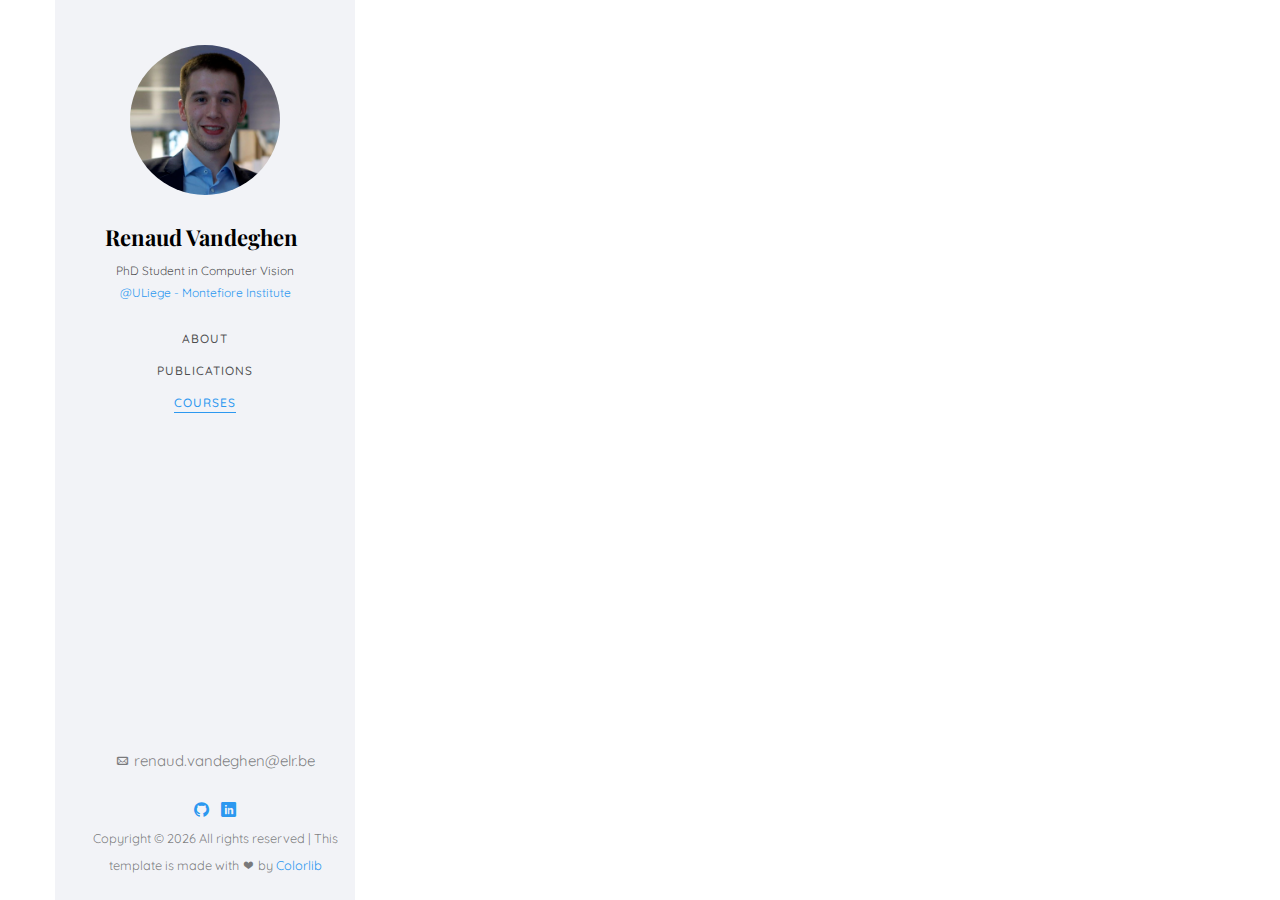
==== courses.html @ 367a5b58 "add courses" ====
<!DOCTYPE HTML>
<html>

<head>
	<meta charset="utf-8">
	<meta http-equiv="X-UA-Compatible" content="IE=edge">
	<title>Renaud Vandeghen</title>
	<meta name="viewport" content="width=device-width, initial-scale=1">
	<meta name="description" content="" />
	<meta name="keywords" content="" />
	<meta name="author" content="" />

	<!-- Facebook and Twitter integration -->
	<meta property="og:title" content="" />
	<meta property="og:image" content="" />
	<meta property="og:url" content="" />
	<meta property="og:site_name" content="" />
	<meta property="og:description" content="" />
	<meta name="twitter:title" content="" />
	<meta name="twitter:image" content="" />
	<meta name="twitter:url" content="" />
	<meta name="twitter:card" content="" />

	<!-- Place favicon.ico and apple-touch-icon.png in the root directory -->
	<link rel="shortcut icon" href="favicon.ico">

	<link href="https://fonts.googleapis.com/css?family=Quicksand:300,400,500,700" rel="stylesheet">
	<link href="https://fonts.googleapis.com/css?family=Playfair+Display:400,400i,700" rel="stylesheet">

	<!-- Animate.css -->
	<link rel="stylesheet" href="css/animate.css">
	<!-- Icomoon Icon Fonts-->
	<link rel="stylesheet" href="css/icomoon.css">
	<!-- Bootstrap  -->
	<link rel="stylesheet" href="css/bootstrap.css">
	<!-- Flexslider  -->
	<link rel="stylesheet" href="css/flexslider.css">
	<!-- Flaticons  -->
	<link rel="stylesheet" href="fonts/flaticon/font/flaticon.css">
	<!-- Owl Carousel -->
	<link rel="stylesheet" href="css/owl.carousel.min.css">
	<link rel="stylesheet" href="css/owl.theme.default.min.css">
	<!-- Theme style  -->
	<link rel="stylesheet" href="css/style.css">

	<!-- Modernizr JS -->
	<script src="js/modernizr-2.6.2.min.js"></script>
	<!-- FOR IE9 below -->
	<!--[if lt IE 9]>
	<script src="js/respond.min.js"></script>
	<![endif]-->

</head>

<body>
	<div id="colorlib-page">
		<div class="container-wrap">
			<a href="#" class="js-colorlib-nav-toggle colorlib-nav-toggle" data-toggle="collapse" data-target="#navbar"
				aria-expanded="false" aria-controls="navbar"><i></i></a>
			<aside id="colorlib-aside" role="complementary" class="border js-fullheight">
				<div class="text-center">
					<div class="author-img" style="background-image: url(images/cv.png);"></div>
					<h1 id="colorlib-logo"><a href="courses.html">Renaud Vandeghen</a></h1>
					<span class="position">PhD Student in Computer Vision
						</br><a href="https://www.montefiore.uliege.be/cms/c_3482888/en/montefiore-institute.be"
							target="_blank" rel="noopener"> @ULiege - Montefiore Institute</a>
					</span>
				</div>
				<nav id="colorlib-main-menu" role="navigation" class="navbar">
					<div class="collapse">
						<ul>
							<li><a href="index.html" data-nav-section="about">About</a></li>
							<li><a href="publications.html" data-nav-section="publications">Publications</a></li>
							<li class="active"><a href="courses.html" data-nav-section="courses">Courses</a></li>
						</ul>
					</div>
				</nav>
				<div class="colorlib-footer">
					<span>
						<div>
							<p><i class="icon-mail"></i> renaud.vandeghen@elr.be</p>
							<!-- <p>Renaud Vandeghen <i class="icon-home"></i></p> -->
						</div>
						<ul>
							<li><a href="https://github.com/rvandeghen" target="_blank" rel="noopener"><i class="icon-github"></i></a>
							</li>
							<li><a href="https://www.linkedin.com/in/renaud-vandeghen/" target="_blank" rel="noopener"><i
										class="icon-linkedin2"></i></a></li>
						</ul>
						<p><small>
								<!-- Link back to Colorlib can't be removed. Template is licensed under CC BY 3.0. -->
								Copyright &copy;
								<script>document.write(new Date().getFullYear());</script> All rights reserved | This
								template is made with <i class="icon-heart" aria-hidden="true"></i> by <a
									href="https://colorlib.com" target="_blank" rel="noopener">Colorlib</a>
								<!-- Link back to Colorlib can't be removed. Template is licensed under CC BY 3.0. -->
							</small></p>
					</span>

				</div>
			</aside>
			<div id="colorlib-main">
				<section class="colorlib-about" data-section="courses">
					<div class="colorlib-narrow-content">
						<div class="row">
							<div class="col-md-12">
								<div class="row row-bottom-padded-sm animate-box" data-animate-effect="fadeInLeft">
									<div class="col-md-12">
										<div class="about-desc">
											<span class="heading-meta">Courses</span>
											<p> Put courses here </p>
										</div>
									</div>
								</div>
							</div>
						</div>
					</div>
				</section>
			</div><!-- end:colorlib-main -->
		</div><!-- end:container-wrap -->
	</div><!-- end:colorlib-page -->

	<!-- jQuery -->
	<script src="js/jquery.min.js"></script>
	<!-- jQuery Easing -->
	<script src="js/jquery.easing.1.3.js"></script>
	<!-- Bootstrap -->
	<script src="js/bootstrap.min.js"></script>
	<!-- Waypoints -->
	<script src="js/jquery.waypoints.min.js"></script>
	<!-- Flexslider -->
	<script src="js/jquery.flexslider-min.js"></script>
	<!-- Owl carousel -->
	<script src="js/owl.carousel.min.js"></script>
	<!-- Counters -->
	<script src="js/jquery.countTo.js"></script>


	<!-- MAIN JS -->
	<script src="js/main.js"></script>

</body>

</html>
---- css/icomoon.css ----
@font-face {
  font-family: 'icomoon';
  src:  url('fonts/icomoon.eot?6py85u');
  src:  url('fonts/icomoon.eot?6py85u#iefix') format('embedded-opentype'),
    url('fonts/icomoon.ttf?6py85u') format('truetype'),
    url('fonts/icomoon.woff?6py85u') format('woff'),
    url('fonts/icomoon.svg?6py85u#icomoon') format('svg');
  font-weight: normal;
  font-style: normal;
}

[class^="icon-"], [class*=" icon-"] {
  /* use !important to prevent issues with browser extensions that change fonts */
  font-family: 'icomoon' !important;
  speak: none;
  font-style: normal;
  font-weight: normal;
  font-variant: normal;
  text-transform: none;
  line-height: 1;

  /* Better Font Rendering =========== */
  -webkit-font-smoothing: antialiased;
  -moz-osx-font-smoothing: grayscale;
}

.icon-times:before {
  content: "\e930";
}
.icon-tick:before {
  content: "\e931";
}
.icon-plus:before {
  content: "\e932";
}
.icon-minus:before {
  content: "\e933";
}
.icon-equals:before {
  content: "\e934";
}
.icon-divide:before {
  content: "\e935";
}
.icon-chevron-right:before {
  content: "\e936";
}
.icon-chevron-left:before {
  content: "\e937";
}
.icon-arrow-right-thick:before {
  content: "\e938";
}
.icon-arrow-left-thick:before {
  content: "\e939";
}
.icon-th-small:before {
  content: "\e93a";
}
.icon-th-menu:before {
  content: "\e93b";
}
.icon-th-list:before {
  content: "\e93c";
}
.icon-th-large:before {
  content: "\e93d";
}
.icon-home:before {
  content: "\e93e";
}
.icon-arrow-forward:before {
  content: "\e93f";
}
.icon-arrow-back:before {
  content: "\e940";
}
.icon-rss:before {
  content: "\e941";
}
.icon-location:before {
  content: "\e942";
}
.icon-link:before {
  content: "\e943";
}
.icon-image:before {
  content: "\e944";
}
.icon-arrow-up-thick:before {
  content: "\e945";
}
.icon-arrow-down-thick:before {
  content: "\e946";
}
.icon-starburst:before {
  content: "\e947";
}
.icon-starburst-outline:before {
  content: "\e948";
}
.icon-star3:before {
  content: "\e949";
}
.icon-flow-children:before {
  content: "\e94a";
}
.icon-export:before {
  content: "\e94b";
}
.icon-delete2:before {
  content: "\e94c";
}
.icon-delete-outline:before {
  content: "\e94d";
}
.icon-cloud-storage:before {
  content: "\e94e";
}
.icon-wi-fi:before {
  content: "\e94f";
}
.icon-heart:before {
  content: "\e950";
}
.icon-flash:before {
  content: "\e951";
}
.icon-cancel:before {
  content: "\e952";
}
.icon-backspace:before {
  content: "\e953";
}
.icon-attachment:before {
  content: "\e954";
}
.icon-arrow-move:before {
  content: "\e955";
}
.icon-warning:before {
  content: "\e956";
}
.icon-user:before {
  content: "\e957";
}
.icon-radar:before {
  content: "\e958";
}
.icon-lock-open:before {
  content: "\e959";
}
.icon-lock-closed:before {
  content: "\e95a";
}
.icon-location-arrow:before {
  content: "\e95b";
}
.icon-info:before {
  content: "\e95c";
}
.icon-user-delete:before {
  content: "\e95d";
}
.icon-user-add:before {
  content: "\e95e";
}
.icon-media-pause:before {
  content: "\e95f";
}
.icon-group:before {
  content: "\e960";
}
.icon-chart-pie:before {
  content: "\e961";
}
.icon-chart-line:before {
  content: "\e962";
}
.icon-chart-bar:before {
  content: "\e963";
}
.icon-chart-area:before {
  content: "\e964";
}
.icon-video:before {
  content: "\e965";
}
.icon-point-of-interest:before {
  content: "\e966";
}
.icon-infinity:before {
  content: "\e967";
}
.icon-globe:before {
  content: "\e968";
}
.icon-eye:before {
  content: "\e969";
}
.icon-cog:before {
  content: "\e96a";
}
.icon-camera:before {
  content: "\e96b";
}
.icon-upload:before {
  content: "\e96c";
}
.icon-scissors:before {
  content: "\e96d";
}
.icon-refresh:before {
  content: "\e96e";
}
.icon-pin:before {
  content: "\e96f";
}
.icon-key:before {
  content: "\e970";
}
.icon-info-large:before {
  content: "\e971";
}
.icon-eject:before {
  content: "\e972";
}
.icon-download:before {
  content: "\e973";
}
.icon-zoom:before {
  content: "\e974";
}
.icon-zoom-out:before {
  content: "\e975";
}
.icon-zoom-in:before {
  content: "\e976";
}
.icon-sort-numerically:before {
  content: "\e977";
}
.icon-sort-alphabetically:before {
  content: "\e978";
}
.icon-input-checked:before {
  content: "\e979";
}
.icon-calender:before {
  content: "\e97a";
}
.icon-world2:before {
  content: "\e97b";
}
.icon-notes:before {
  content: "\e97c";
}
.icon-code:before {
  content: "\e97d";
}
.icon-arrow-sync:before {
  content: "\e97e";
}
.icon-arrow-shuffle:before {
  content: "\e97f";
}
.icon-arrow-repeat:before {
  content: "\e980";
}
.icon-arrow-minimise:before {
  content: "\e981";
}
.icon-arrow-maximise:before {
  content: "\e982";
}
.icon-arrow-loop:before {
  content: "\e983";
}
.icon-anchor:before {
  content: "\e984";
}
.icon-spanner:before {
  content: "\e985";
}
.icon-puzzle:before {
  content: "\e986";
}
.icon-power:before {
  content: "\e987";
}
.icon-plane:before {
  content: "\e988";
}
.icon-pi:before {
  content: "\e989";
}
.icon-phone:before {
  content: "\e98a";
}
.icon-microphone2:before {
  content: "\e98b";
}
.icon-media-rewind:before {
  content: "\e98c";
}
.icon-flag:before {
  content: "\e98d";
}
.icon-adjust-brightness:before {
  content: "\e98e";
}
.icon-waves:before {
  content: "\e98f";
}
.icon-social-twitter:before {
  content: "\e990";
}
.icon-social-facebook:before {
  content: "\e991";
}
.icon-social-dribbble:before {
  content: "\e992";
}
.icon-media-stop:before {
  content: "\e993";
}
.icon-media-record:before {
  content: "\e994";
}
.icon-media-play:before {
  content: "\e995";
}
.icon-media-fast-forward:before {
  content: "\e996";
}
.icon-media-eject:before {
  content: "\e997";
}
.icon-social-vimeo:before {
  content: "\e998";
}
.icon-social-tumbler:before {
  content: "\e999";
}
.icon-social-skype:before {
  content: "\e99a";
}
.icon-social-pinterest:before {
  content: "\e99b";
}
.icon-social-linkedin:before {
  content: "\e99c";
}
.icon-social-last-fm:before {
  content: "\e99d";
}
.icon-social-github:before {
  content: "\e99e";
}
.icon-social-flickr:before {
  content: "\e99f";
}
.icon-at:before {
  content: "\e9a0";
}
.icon-times-outline:before {
  content: "\e9a1";
}
.icon-plus-outline:before {
  content: "\e9a2";
}
.icon-minus-outline:before {
  content: "\e9a3";
}
.icon-tick-outline:before {
  content: "\e9a4";
}
.icon-th-large-outline:before {
  content: "\e9a5";
}
.icon-equals-outline:before {
  content: "\e9a6";
}
.icon-divide-outline:before {
  content: "\e9a7";
}
.icon-chevron-right-outline:before {
  content: "\e9a8";
}
.icon-chevron-left-outline:before {
  content: "\e9a9";
}
.icon-arrow-right-outline:before {
  content: "\e9aa";
}
.icon-arrow-left-outline:before {
  content: "\e9ab";
}
.icon-th-small-outline:before {
  content: "\e9ac";
}
.icon-th-menu-outline:before {
  content: "\e9ad";
}
.icon-th-list-outline:before {
  content: "\e9ae";
}
.icon-news2:before {
  content: "\e9b1";
}
.icon-home-outline:before {
  content: "\e9b2";
}
.icon-arrow-up-outline:before {
  content: "\e9b3";
}
.icon-arrow-forward-outline:before {
  content: "\e9b4";
}
.icon-arrow-down-outline:before {
  content: "\e9b5";
}
.icon-arrow-back-outline:before {
  content: "\e9b6";
}
.icon-trash3:before {
  content: "\e9b7";
}
.icon-rss-outline:before {
  content: "\e9b8";
}
.icon-message:before {
  content: "\e9b9";
}
.icon-location-outline:before {
  content: "\e9ba";
}
.icon-link-outline:before {
  content: "\e9bb";
}
.icon-image-outline:before {
  content: "\e9bc";
}
.icon-export-outline:before {
  content: "\e9bd";
}
.icon-cross:before {
  content: "\e9be";
}
.icon-wi-fi-outline:before {
  content: "\e9bf";
}
.icon-star-outline:before {
  content: "\e9c0";
}
.icon-media-pause-outline:before {
  content: "\e9c1";
}
.icon-mail:before {
  content: "\e9c2";
}
.icon-heart-outline:before {
  content: "\e9c3";
}
.icon-flash-outline:before {
  content: "\e9c4";
}
.icon-cancel-outline:before {
  content: "\e9c5";
}
.icon-beaker:before {
  content: "\e9c6";
}
.icon-arrow-move-outline:before {
  content: "\e9c7";
}
.icon-watch2:before {
  content: "\e9c8";
}
.icon-warning-outline:before {
  content: "\e9c9";
}
.icon-time:before {
  content: "\e9ca";
}
.icon-radar-outline:before {
  content: "\e9cb";
}
.icon-lock-open-outline:before {
  content: "\e9cc";
}
.icon-location-arrow-outline:before {
  content: "\e9cd";
}
.icon-info-outline:before {
  content: "\e9ce";
}
.icon-backspace-outline:before {
  content: "\e9cf";
}
.icon-attachment-outline:before {
  content: "\e9d0";
}
.icon-user-outline:before {
  content: "\e9d1";
}
.icon-user-delete-outline:before {
  content: "\e9d2";
}
.icon-user-add-outline:before {
  content: "\e9d3";
}
.icon-lock-closed-outline:before {
  content: "\e9d4";
}
.icon-group-outline:before {
  content: "\e9d5";
}
.icon-chart-pie-outline:before {
  content: "\e9d6";
}
.icon-chart-line-outline:before {
  content: "\e9d7";
}
.icon-chart-bar-outline:before {
  content: "\e9d8";
}
.icon-chart-area-outline:before {
  content: "\e9d9";
}
.icon-video-outline:before {
  content: "\e9da";
}
.icon-point-of-interest-outline:before {
  content: "\e9db";
}
.icon-map:before {
  content: "\e9dc";
}
.icon-key-outline:before {
  content: "\e9dd";
}
.icon-infinity-outline:before {
  content: "\e9de";
}
.icon-globe-outline:before {
  content: "\e9df";
}
.icon-eye-outline:before {
  content: "\e9e0";
}
.icon-cog-outline:before {
  content: "\e9e1";
}
.icon-camera-outline:before {
  content: "\e9e2";
}
.icon-upload-outline:before {
  content: "\e9e3";
}
.icon-support:before {
  content: "\e9e4";
}
.icon-scissors-outline:before {
  content: "\e9e5";
}
.icon-refresh-outline:before {
  content: "\e9e6";
}
.icon-info-large-outline:before {
  content: "\e9e7";
}
.icon-eject-outline:before {
  content: "\e9e8";
}
.icon-download-outline:before {
  content: "\e9e9";
}
.icon-battery-mid:before {
  content: "\e9ea";
}
.icon-battery-low:before {
  content: "\e9eb";
}
.icon-battery-high:before {
  content: "\e9ec";
}
.icon-zoom-outline:before {
  content: "\e9ed";
}
.icon-zoom-out-outline:before {
  content: "\e9ee";
}
.icon-zoom-in-outline:before {
  content: "\e9ef";
}
.icon-tag3:before {
  content: "\e9f0";
}
.icon-tabs-outline:before {
  content: "\e9f1";
}
.icon-pin-outline:before {
  content: "\e9f2";
}
.icon-message-typing:before {
  content: "\e9f3";
}
.icon-directions:before {
  content: "\e9f4";
}
.icon-battery-full:before {
  content: "\e9f5";
}
.icon-battery-charge:before {
  content: "\e9f6";
}
.icon-pipette:before {
  content: "\e9f7";
}
.icon-pencil:before {
  content: "\e9f8";
}
.icon-folder:before {
  content: "\e9f9";
}
.icon-folder-delete:before {
  content: "\e9fa";
}
.icon-folder-add:before {
  content: "\e9fb";
}
.icon-edit:before {
  content: "\e9fc";
}
.icon-document:before {
  content: "\e9fd";
}
.icon-document-delete:before {
  content: "\e9fe";
}
.icon-document-add:before {
  content: "\e9ff";
}
.icon-brush:before {
  content: "\ea00";
}
.icon-thumbs-up:before {
  content: "\ea01";
}
.icon-thumbs-down:before {
  content: "\ea02";
}
.icon-pen:before {
  content: "\ea03";
}
.icon-sort-numerically-outline:before {
  content: "\ea04";
}
.icon-sort-alphabetically-outline:before {
  content: "\ea05";
}
.icon-social-last-fm-circular:before {
  content: "\ea06";
}
.icon-social-github-circular:before {
  content: "\ea07";
}
.icon-compass:before {
  content: "\ea08";
}
.icon-bookmark:before {
  content: "\ea09";
}
.icon-input-checked-outline:before {
  content: "\ea0a";
}
.icon-code-outline:before {
  content: "\ea0b";
}
.icon-calender-outline:before {
  content: "\ea0c";
}
.icon-business-card:before {
  content: "\ea0d";
}
.icon-arrow-up:before {
  content: "\ea0e";
}
.icon-arrow-sync-outline:before {
  content: "\ea0f";
}
.icon-arrow-right:before {
  content: "\ea10";
}
.icon-arrow-repeat-outline:before {
  content: "\ea11";
}
.icon-arrow-loop-outline:before {
  content: "\ea12";
}
.icon-arrow-left:before {
  content: "\ea13";
}
.icon-flow-switch:before {
  content: "\ea14";
}
.icon-flow-parallel:before {
  content: "\ea15";
}
.icon-flow-merge:before {
  content: "\ea16";
}
.icon-document-text:before {
  content: "\ea17";
}
.icon-clipboard:before {
  content: "\ea18";
}
.icon-calculator:before {
  content: "\ea19";
}
.icon-arrow-minimise-outline:before {
  content: "\ea1a";
}
.icon-arrow-maximise-outline:before {
  content: "\ea1b";
}
.icon-arrow-down:before {
  content: "\ea1c";
}
.icon-gift:before {
  content: "\ea1d";
}
.icon-film:before {
  content: "\ea1e";
}
.icon-database:before {
  content: "\ea1f";
}
.icon-bell:before {
  content: "\ea20";
}
.icon-anchor-outline:before {
  content: "\ea21";
}
.icon-adjust-contrast:before {
  content: "\ea22";
}
.icon-world-outline:before {
  content: "\ea23";
}
.icon-shopping-bag:before {
  content: "\ea24";
}
.icon-power-outline:before {
  content: "\ea25";
}
.icon-notes-outline:before {
  content: "\ea26";
}
.icon-device-tablet:before {
  content: "\ea27";
}
.icon-device-phone:before {
  content: "\ea28";
}
.icon-device-laptop:before {
  content: "\ea29";
}
.icon-device-desktop:before {
  content: "\ea2a";
}
.icon-briefcase:before {
  content: "\ea2b";
}
.icon-stopwatch:before {
  content: "\ea2c";
}
.icon-spanner-outline:before {
  content: "\ea2d";
}
.icon-puzzle-outline:before {
  content: "\ea2e";
}
.icon-printer:before {
  content: "\ea2f";
}
.icon-pi-outline:before {
  content: "\ea30";
}
.icon-lightbulb:before {
  content: "\ea31";
}
.icon-flag-outline:before {
  content: "\ea32";
}
.icon-contacts:before {
  content: "\ea33";
}
.icon-archive2:before {
  content: "\ea34";
}
.icon-weather-stormy:before {
  content: "\ea35";
}
.icon-weather-shower:before {
  content: "\ea36";
}
.icon-weather-partly-sunny:before {
  content: "\ea37";
}
.icon-weather-downpour:before {
  content: "\ea38";
}
.icon-weather-cloudy:before {
  content: "\ea39";
}
.icon-plane-outline:before {
  content: "\ea3a";
}
.icon-phone-outline:before {
  content: "\ea3b";
}
.icon-microphone-outline:before {
  content: "\ea3c";
}
.icon-weather-windy:before {
  content: "\ea3d";
}
.icon-weather-windy-cloudy:before {
  content: "\ea3e";
}
.icon-weather-sunny:before {
  content: "\ea3f";
}
.icon-weather-snow:before {
  content: "\ea40";
}
.icon-weather-night:before {
  content: "\ea41";
}
.icon-media-stop-outline:before {
  content: "\ea42";
}
.icon-media-rewind-outline:before {
  content: "\ea43";
}
.icon-media-record-outline:before {
  content: "\ea44";
}
.icon-media-play-outline:before {
  content: "\ea45";
}
.icon-media-fast-forward-outline:before {
  content: "\ea46";
}
.icon-media-eject-outline:before {
  content: "\ea47";
}
.icon-wine:before {
  content: "\ea48";
}
.icon-waves-outline:before {
  content: "\ea49";
}
.icon-ticket:before {
  content: "\ea4a";
}
.icon-tags:before {
  content: "\ea4b";
}
.icon-plug:before {
  content: "\ea4c";
}
.icon-headphones:before {
  content: "\ea4d";
}
.icon-credit-card:before {
  content: "\ea4e";
}
.icon-coffee:before {
  content: "\ea4f";
}
.icon-book:before {
  content: "\ea50";
}
.icon-beer:before {
  content: "\ea51";
}
.icon-volume2:before {
  content: "\ea52";
}
.icon-volume-up:before {
  content: "\ea53";
}
.icon-volume-mute:before {
  content: "\ea54";
}
.icon-volume-down:before {
  content: "\ea55";
}
.icon-social-vimeo-circular:before {
  content: "\ea56";
}
.icon-social-twitter-circular:before {
  content: "\ea57";
}
.icon-social-pinterest-circular:before {
  content: "\ea58";
}
.icon-social-linkedin-circular:before {
  content: "\ea59";
}
.icon-social-facebook-circular:before {
  content: "\ea5a";
}
.icon-social-dribbble-circular:before {
  content: "\ea5b";
}
.icon-tree:before {
  content: "\ea5c";
}
.icon-thermometer2:before {
  content: "\ea5d";
}
.icon-social-tumbler-circular:before {
  content: "\ea5e";
}
.icon-social-skype-outline:before {
  content: "\ea5f";
}
.icon-social-flickr-circular:before {
  content: "\ea60";
}
.icon-social-at-circular:before {
  content: "\ea61";
}
.icon-shopping-cart:before {
  content: "\ea62";
}
.icon-messages:before {
  content: "\ea63";
}
.icon-leaf:before {
  content: "\ea64";
}
.icon-feather:before {
  content: "\ea65";
}
.icon-eye2:before {
  content: "\e064";
}
.icon-paper-clip:before {
  content: "\e065";
}
.icon-mail5:before {
  content: "\e066";
}
.icon-toggle:before {
  content: "\e067";
}
.icon-layout:before {
  content: "\e068";
}
.icon-link2:before {
  content: "\e069";
}
.icon-bell2:before {
  content: "\e06a";
}
.icon-lock3:before {
  content: "\e06b";
}
.icon-unlock:before {
  content: "\e06c";
}
.icon-ribbon2:before {
  content: "\e06d";
}
.icon-image2:before {
  content: "\e06e";
}
.icon-signal:before {
  content: "\e06f";
}
.icon-target3:before {
  content: "\e070";
}
.icon-clipboard3:before {
  content: "\e071";
}
.icon-clock3:before {
  content: "\e072";
}
.icon-watch:before {
  content: "\e073";
}
.icon-air-play:before {
  content: "\e074";
}
.icon-camera3:before {
  content: "\e075";
}
.icon-video2:before {
  content: "\e076";
}
.icon-disc:before {
  content: "\e077";
}
.icon-printer3:before {
  content: "\e078";
}
.icon-monitor:before {
  content: "\e079";
}
.icon-server:before {
  content: "\e07a";
}
.icon-cog2:before {
  content: "\e07b";
}
.icon-heart3:before {
  content: "\e07c";
}
.icon-paragraph:before {
  content: "\e07d";
}
.icon-align-justify:before {
  content: "\e07e";
}
.icon-align-left:before {
  content: "\e07f";
}
.icon-align-center:before {
  content: "\e080";
}
.icon-align-right:before {
  content: "\e081";
}
.icon-book2:before {
  content: "\e082";
}
.icon-layers2:before {
  content: "\e083";
}
.icon-stack2:before {
  content: "\e084";
}
.icon-stack-2:before {
  content: "\e085";
}
.icon-paper:before {
  content: "\e086";
}
.icon-paper-stack:before {
  content: "\e087";
}
.icon-search3:before {
  content: "\e088";
}
.icon-zoom-in2:before {
  content: "\e089";
}
.icon-zoom-out2:before {
  content: "\e08a";
}
.icon-reply2:before {
  content: "\e08b";
}
.icon-circle-plus:before {
  content: "\e08c";
}
.icon-circle-minus:before {
  content: "\e08d";
}
.icon-circle-check:before {
  content: "\e08e";
}
.icon-circle-cross:before {
  content: "\e08f";
}
.icon-square-plus:before {
  content: "\e090";
}
.icon-square-minus:before {
  content: "\e091";
}
.icon-square-check:before {
  content: "\e092";
}
.icon-square-cross:before {
  content: "\e093";
}
.icon-microphone:before {
  content: "\e094";
}
.icon-record:before {
  content: "\e095";
}
.icon-skip-back:before {
  content: "\e096";
}
.icon-rewind:before {
  content: "\e097";
}
.icon-play4:before {
  content: "\e098";
}
.icon-pause3:before {
  content: "\e099";
}
.icon-stop3:before {
  content: "\e09a";
}
.icon-fast-forward:before {
  content: "\e09b";
}
.icon-skip-forward:before {
  content: "\e09c";
}
.icon-shuffle2:before {
  content: "\e09d";
}
.icon-repeat:before {
  content: "\e09e";
}
.icon-folder2:before {
  content: "\e09f";
}
.icon-umbrella:before {
  content: "\e0a0";
}
.icon-moon:before {
  content: "\e0a1";
}
.icon-thermometer:before {
  content: "\e0a2";
}
.icon-drop:before {
  content: "\e0a3";
}
.icon-sun2:before {
  content: "\e0a4";
}
.icon-cloud3:before {
  content: "\e0a5";
}
.icon-cloud-upload2:before {
  content: "\e0a6";
}
.icon-cloud-download2:before {
  content: "\e0a7";
}
.icon-upload4:before {
  content: "\e0a8";
}
.icon-download4:before {
  content: "\e0a9";
}
.icon-location3:before {
  content: "\e0aa";
}
.icon-location-2:before {
  content: "\e0ab";
}
.icon-map3:before {
  content: "\e0ac";
}
.icon-battery:before {
  content: "\e0ad";
}
.icon-head:before {
  content: "\e0ae";
}
.icon-briefcase3:before {
  content: "\e0af";
}
.icon-speech-bubble:before {
  content: "\e0b0";
}
.icon-anchor2:before {
  content: "\e0b1";
}
.icon-globe2:before {
  content: "\e0b2";
}
.icon-box:before {
  content: "\e0b3";
}
.icon-reload:before {
  content: "\e0b4";
}
.icon-share3:before {
  content: "\e0b5";
}
.icon-marquee:before {
  content: "\e0b6";
}
.icon-marquee-plus:before {
  content: "\e0b7";
}
.icon-marquee-minus:before {
  content: "\e0b8";
}
.icon-tag:before {
  content: "\e0b9";
}
.icon-power2:before {
  content: "\e0ba";
}
.icon-command2:before {
  content: "\e0bb";
}
.icon-alt:before {
  content: "\e0bc";
}
.icon-esc:before {
  content: "\e0bd";
}
.icon-bar-graph:before {
  content: "\e0be";
}
.icon-bar-graph-2:before {
  content: "\e0bf";
}
.icon-pie-graph:before {
  content: "\e0c0";
}
.icon-star:before {
  content: "\e0c1";
}
.icon-arrow-left3:before {
  content: "\e0c2";
}
.icon-arrow-right3:before {
  content: "\e0c3";
}
.icon-arrow-up3:before {
  content: "\e0c4";
}
.icon-arrow-down3:before {
  content: "\e0c5";
}
.icon-volume:before {
  content: "\e0c6";
}
.icon-mute:before {
  content: "\e0c7";
}
.icon-content-right:before {
  content: "\e100";
}
.icon-content-left:before {
  content: "\e101";
}
.icon-grid2:before {
  content: "\e102";
}
.icon-grid-2:before {
  content: "\e103";
}
.icon-columns:before {
  content: "\e104";
}
.icon-loader:before {
  content: "\e105";
}
.icon-bag:before {
  content: "\e106";
}
.icon-ban:before {
  content: "\e107";
}
.icon-flag3:before {
  content: "\e108";
}
.icon-trash:before {
  content: "\e109";
}
.icon-expand2:before {
  content: "\e110";
}
.icon-contract:before {
  content: "\e111";
}
.icon-maximize:before {
  content: "\e112";
}
.icon-minimize:before {
  content: "\e113";
}
.icon-plus2:before {
  content: "\e114";
}
.icon-minus2:before {
  content: "\e115";
}
.icon-check:before {
  content: "\e116";
}
.icon-cross2:before {
  content: "\e117";
}
.icon-move:before {
  content: "\e118";
}
.icon-delete:before {
  content: "\e119";
}
.icon-menu5:before {
  content: "\e120";
}
.icon-archive:before {
  content: "\e121";
}
.icon-inbox:before {
  content: "\e122";
}
.icon-outbox:before {
  content: "\e123";
}
.icon-file:before {
  content: "\e124";
}
.icon-file-add:before {
  content: "\e125";
}
.icon-file-subtract:before {
  content: "\e126";
}
.icon-help:before {
  content: "\e127";
}
.icon-open:before {
  content: "\e128";
}
.icon-ellipsis:before {
  content: "\e129";
}
.icon-heart4:before {
  content: "\e900";
}
.icon-cloud4:before {
  content: "\e901";
}
.icon-star2:before {
  content: "\e902";
}
.icon-tv2:before {
  content: "\e903";
}
.icon-sound:before {
  content: "\e904";
}
.icon-video3:before {
  content: "\e905";
}
.icon-trash2:before {
  content: "\e906";
}
.icon-user2:before {
  content: "\e907";
}
.icon-key3:before {
  content: "\e908";
}
.icon-search4:before {
  content: "\e909";
}
.icon-settings:before {
  content: "\e90a";
}
.icon-camera4:before {
  content: "\e90b";
}
.icon-tag2:before {
  content: "\e90c";
}
.icon-lock4:before {
  content: "\e90d";
}
.icon-bulb:before {
  content: "\e90e";
}
.icon-pen2:before {
  content: "\e90f";
}
.icon-diamond:before {
  content: "\e910";
}
.icon-display2:before {
  content: "\e911";
}
.icon-location4:before {
  content: "\e912";
}
.icon-eye3:before {
  content: "\e913";
}
.icon-bubble3:before {
  content: "\e914";
}
.icon-stack3:before {
  content: "\e915";
}
.icon-cup:before {
  content: "\e916";
}
.icon-phone3:before {
  content: "\e917";
}
.icon-news:before {
  content: "\e918";
}
.icon-mail6:before {
  content: "\e919";
}
.icon-like:before {
  content: "\e91a";
}
.icon-photo:before {
  content: "\e91b";
}
.icon-note:before {
  content: "\e91c";
}
.icon-clock4:before {
  content: "\e91d";
}
.icon-paperplane:before {
  content: "\e91e";
}
.icon-params:before {
  content: "\e91f";
}
.icon-banknote:before {
  content: "\e920";
}
.icon-data:before {
  content: "\e921";
}
.icon-music2:before {
  content: "\e922";
}
.icon-megaphone2:before {
  content: "\e923";
}
.icon-study:before {
  content: "\e924";
}
.icon-lab2:before {
  content: "\e925";
}
.icon-food:before {
  content: "\e926";
}
.icon-t-shirt:before {
  content: "\e927";
}
.icon-fire2:before {
  content: "\e928";
}
.icon-clip:before {
  content: "\e929";
}
.icon-shop:before {
  content: "\e92a";
}
.icon-calendar3:before {
  content: "\e92b";
}
.icon-wallet2:before {
  content: "\e92c";
}
.icon-vynil:before {
  content: "\e92d";
}
.icon-truck2:before {
  content: "\e92e";
}
.icon-world:before {
  content: "\e92f";
}
.icon-spinner6:before {
  content: "\e9af";
}
.icon-spinner7:before {
  content: "\e9b0";
}
.icon-amazon:before {
  content: "\eab7";
}
.icon-google:before {
  content: "\eab8";
}
.icon-google2:before {
  content: "\eab9";
}
.icon-google3:before {
  content: "\eaba";
}
.icon-google-plus:before {
  content: "\eabb";
}
.icon-google-plus2:before {
  content: "\eabc";
}
.icon-google-plus3:before {
  content: "\eabd";
}
.icon-hangouts:before {
  content: "\eabe";
}
.icon-google-drive:before {
  content: "\eabf";
}
.icon-facebook2:before {
  content: "\eac0";
}
.icon-facebook22:before {
  content: "\eac1";
}
.icon-instagram:before {
  content: "\eac2";
}
.icon-whatsapp:before {
  content: "\eac3";
}
.icon-spotify:before {
  content: "\eac4";
}
.icon-telegram:before {
  content: "\eac5";
}
.icon-twitter2:before {
  content: "\eac6";
}
.icon-vine:before {
  content: "\eac7";
}
.icon-vk:before {
  content: "\eac8";
}
.icon-renren:before {
  content: "\eac9";
}
.icon-sina-weibo:before {
  content: "\eaca";
}
.icon-rss2:before {
  content: "\eacb";
}
.icon-rss22:before {
  content: "\eacc";
}
.icon-youtube:before {
  content: "\eacd";
}
.icon-youtube2:before {
  content: "\eace";
}
.icon-twitch:before {
  content: "\eacf";
}
.icon-vimeo:before {
  content: "\ead0";
}
.icon-vimeo2:before {
  content: "\ead1";
}
.icon-lanyrd:before {
  content: "\ead2";
}
.icon-flickr:before {
  content: "\ead3";
}
.icon-flickr2:before {
  content: "\ead4";
}
.icon-flickr3:before {
  content: "\ead5";
}
.icon-flickr4:before {
  content: "\ead6";
}
.icon-dribbble2:before {
  content: "\ead7";
}
.icon-behance:before {
  content: "\ead8";
}
.icon-behance2:before {
  content: "\ead9";
}
.icon-deviantart:before {
  content: "\eada";
}
.icon-500px:before {
  content: "\eadb";
}
.icon-steam:before {
  content: "\eadc";
}
.icon-steam2:before {
  content: "\eadd";
}
.icon-dropbox:before {
  content: "\eade";
}
.icon-onedrive:before {
  content: "\eadf";
}
.icon-github:before {
  content: "\eae0";
}
.icon-npm:before {
  content: "\eae1";
}
.icon-basecamp:before {
  content: "\eae2";
}
.icon-trello:before {
  content: "\eae3";
}
.icon-wordpress:before {
  content: "\eae4";
}
.icon-joomla:before {
  content: "\eae5";
}
.icon-ello:before {
  content: "\eae6";
}
.icon-blogger:before {
  content: "\eae7";
}
.icon-blogger2:before {
  content: "\eae8";
}
.icon-tumblr2:before {
  content: "\eae9";
}
.icon-tumblr22:before {
  content: "\eaea";
}
.icon-yahoo:before {
  content: "\eaeb";
}
.icon-yahoo2:before {
  content: "\eaec";
}
.icon-tux:before {
  content: "\eaed";
}
.icon-appleinc:before {
  content: "\eaee";
}
.icon-finder:before {
  content: "\eaef";
}
.icon-android:before {
  content: "\eaf0";
}
.icon-windows:before {
  content: "\eaf1";
}
.icon-windows8:before {
  content: "\eaf2";
}
.icon-soundcloud:before {
  content: "\eaf3";
}
.icon-soundcloud2:before {
  content: "\eaf4";
}
.icon-skype:before {
  content: "\eaf5";
}
.icon-reddit:before {
  content: "\eaf6";
}
.icon-hackernews:before {
  content: "\eaf7";
}
.icon-wikipedia:before {
  content: "\eaf8";
}
.icon-linkedin2:before {
  content: "\eaf9";
}
.icon-linkedin22:before {
  content: "\eafa";
}
.icon-lastfm:before {
  content: "\eafb";
}
.icon-lastfm2:before {
  content: "\eafc";
}
.icon-delicious:before {
  content: "\eafd";
}
.icon-stumbleupon:before {
  content: "\eafe";
}
.icon-stumbleupon2:before {
  content: "\eaff";
}
.icon-stackoverflow:before {
  content: "\eb00";
}
.icon-pinterest:before {
  content: "\eb01";
}
.icon-pinterest2:before {
  content: "\eb02";
}
.icon-xing:before {
  content: "\eb03";
}
.icon-xing2:before {
  content: "\eb04";
}
.icon-flattr:before {
  content: "\eb05";
}
.icon-foursquare:before {
  content: "\eb06";
}
.icon-yelp:before {
  content: "\eb07";
}
.icon-paypal:before {
  content: "\eb08";
}
.icon-chrome:before {
  content: "\eb09";
}
.icon-firefox:before {
  content: "\eb0a";
}
.icon-IE:before {
  content: "\eb0b";
}
.icon-edge:before {
  content: "\eb0c";
}
.icon-safari:before {
  content: "\eb0d";
}
.icon-opera:before {
  content: "\eb0e";
}
.icon-file-pdf:before {
  content: "\eb0f";
}
.icon-file-openoffice:before {
  content: "\eb10";
}
.icon-file-word:before {
  content: "\eb11";
}
.icon-file-excel:before {
  content: "\eb12";
}
.icon-libreoffice:before {
  content: "\eb13";
}
.icon-html-five:before {
  content: "\eb14";
}
.icon-html-five2:before {
  content: "\eb15";
}
.icon-css3:before {
  content: "\eb16";
}
.icon-git:before {
  content: "\eb17";
}
.icon-codepen:before {
  content: "\eb18";
}
.icon-svg:before {
  content: "\eb19";
}
.icon-IcoMoon:before {
  content: "\eb1a";
}
---- css/style.css ----
@charset "UTF-8";
@font-face {
  font-family: "icomoon";
  src: url("../fonts/icomoon/icomoon.eot?srf3rx");
  src: url("../fonts/icomoon/icomoon.eot?srf3rx#iefix") format("embedded-opentype"), url("../fonts/icomoon/icomoon.ttf?srf3rx") format("truetype"), url("../fonts/icomoon/icomoon.woff?srf3rx") format("woff"), url("../fonts/icomoon/icomoon.svg?srf3rx#icomoon") format("svg");
  font-weight: normal;
  font-style: normal;
}
/* =======================================================
*
* 	Template Style 
*	Edit this section
*
* ======================================================= */
body {
  font-family: "Quicksand", Arial, sans-serif;
  font-weight: 400;
  font-size: 15px;
  line-height: 1.8;
  color: rgba(0, 0, 0, 0.7);
}
@media screen and (max-width: 992px) {
  body {
    font-size: 16px;
  }
}

a {
  color: #2c98f0;
  -webkit-transition: 0.5s;
  -o-transition: 0.5s;
  transition: 0.5s;
}
a:hover, a:active, a:focus {
  color: #2c98f0;
  outline: none;
  text-decoration: none !important;
}

p {
  margin-bottom: 1.5em;
}

h1, h2, h3, h4, h5, h6 {
  color: #000;
  font-family: "Playfair Display", Georgia, serif;
  font-weight: 400;
  margin: 0 0 30px 0;
}

figure {
  margin-bottom: 2.5em;
  float: left;
  width: 100%;
}
figure figcaption {
  font-size: 16px;
  width: 80%;
  margin: 20px auto 0px auto;
  color: #b3b3b3;
  font-style: italic;
  font-family: "Quicksand", Arial, sans-serif;
}
@media screen and (max-width: 480px) {
  figure figcaption {
    width: 100%;
  }
}

::-webkit-selection {
  color: #fff;
  background: #2c98f0;
}

::-moz-selection {
  color: #fff;
  background: #2c98f0;
}

::selection {
  color: #fff;
  background: #2c98f0;
}

#colorlib-page {
  width: 100%;
  overflow: hidden;
  position: relative;
}

#colorlib-aside {
  padding-top: 3em;
  padding-bottom: 40px;
  float: left;
  width: 300px;
  position: fixed;
  overflow-y: scroll;
  z-index: 1001;
  background: #f2f3f7;
  -webkit-transition: 0.5s;
  -o-transition: 0.5s;
  transition: 0.5s;
}
@media screen and (max-width: 768px) {
  #colorlib-aside {
    width: 300px;
    -moz-transform: translateX(-300px);
    -webkit-transform: translateX(-300px);
    -ms-transform: translateX(-300px);
    -o-transform: translateX(-300px);
    transform: translateX(-300px);
    padding-top: 4em;
  }
}
#colorlib-aside .author-img {
  width: 150px;
  height: 150px;
  margin: 0 auto;
  margin-bottom: 30px;
  -webkit-border-radius: 50%;
  -moz-border-radius: 50%;
  -ms-border-radius: 50%;
  border-radius: 50%;
}
#colorlib-aside .position {
  display: block;
  margin-bottom: 2em;
  font-size: 12px;
}
#colorlib-aside #colorlib-logo {
  text-align: right;
  font-weight: 700;
  font-size: 22px;
  margin-bottom: 0.5em;
  display: block;
  width: 100%;
}
#colorlib-aside #colorlib-logo a {
  display: block;
  text-align: center;
  color: #000;
  padding-right: 0.3em;
}
#colorlib-aside #colorlib-main-menu {
  display: block;
  width: 100%;
}
#colorlib-aside #colorlib-main-menu .collapse {
  display: block !important;
}
#colorlib-aside #colorlib-main-menu ul {
  text-align: center;
  margin: 0;
  padding: 0;
}
@media screen and (max-width: 768px) {
  #colorlib-aside #colorlib-main-menu ul {
    margin: 0 0 2em 0;
  }
}
#colorlib-aside #colorlib-main-menu ul li {
  margin: 0 0 10px 0;
  padding: 0;
  list-style: none;
  font-size: 12px;
  font-weight: 500;
  text-transform: uppercase;
  letter-spacing: 1px;
}
#colorlib-aside #colorlib-main-menu ul li a {
  color: rgba(0, 0, 0, 0.7);
  text-decoration: none;
  position: relative;
  padding: 10px 0;
  font-family: "Quicksand", Arial, sans-serif;
  -webkit-transition: 0.3s;
  -o-transition: 0.3s;
  transition: 0.3s;
}
#colorlib-aside #colorlib-main-menu ul li a:after {
  content: "";
  position: absolute;
  height: 1px;
  bottom: 7px;
  left: 0;
  right: 0;
  background-color: #2c98f0;
  visibility: hidden;
  -webkit-transform: scaleX(0);
  -moz-transform: scaleX(0);
  -ms-transform: scaleX(0);
  -o-transform: scaleX(0);
  transform: scaleX(0);
  -webkit-transition: all 0.3s cubic-bezier(0.175, 0.885, 0.32, 1.275);
  -moz-transition: all 0.3s cubic-bezier(0.175, 0.885, 0.32, 1.275);
  -ms-transition: all 0.3s cubic-bezier(0.175, 0.885, 0.32, 1.275);
  -o-transition: all 0.3s cubic-bezier(0.175, 0.885, 0.32, 1.275);
  transition: all 0.3s cubic-bezier(0.175, 0.885, 0.32, 1.275);
}
#colorlib-aside #colorlib-main-menu ul li a:hover {
  text-decoration: none;
  color: black;
}
#colorlib-aside #colorlib-main-menu ul li a:hover:after {
  visibility: visible;
  -webkit-transform: scaleX(1);
  -moz-transform: scaleX(1);
  -ms-transform: scaleX(1);
  -o-transform: scaleX(1);
  transform: scaleX(1);
}
#colorlib-aside #colorlib-main-menu ul li.active a {
  color: #2c98f0;
}
#colorlib-aside #colorlib-main-menu ul li.active a:after {
  visibility: visible;
  -webkit-transform: scaleX(1);
  -moz-transform: scaleX(1);
  -ms-transform: scaleX(1);
  -o-transform: scaleX(1);
  transform: scaleX(1);
}
#colorlib-aside .colorlib-footer {
  font-size: 15px;
  text-align: center;
  font-weight: 400;
  color: rgba(0, 0, 0, 0.5);
  padding: 0 20px;
  width: 100%;
}
@media screen and (max-width: 768px) {
  #colorlib-aside .colorlib-footer {
    position: relative;
    bottom: 0;
  }
}
#colorlib-aside .colorlib-footer span {
  display: block;
}
#colorlib-aside .colorlib-footer ul {
  padding: 0;
  margin: 0;
}
#colorlib-aside .colorlib-footer ul li {
  padding: 0;
  margin: 0;
  display: inline;
  list-style: none;
}
#colorlib-aside .colorlib-footer ul li a {
  padding: 4px;
}
#colorlib-aside .colorlib-footer ul li a:hover, #colorlib-aside .colorlib-footer ul li a:active, #colorlib-aside .colorlib-footer ul li a:focus {
  text-decoration: none;
  outline: none;
  color: #2c98f0;
}
#colorlib-aside .colorlib-footer span {
  position: absolute;
  bottom: 0;
}

.container-wrap {
  max-width: 1170px;
  margin: 0 auto;
}

#colorlib-main {
  width: calc(100% - 300px);
  float: right;
  -webkit-transition: 0.5s;
  -o-transition: 0.5s;
  transition: 0.5s;
}
@media screen and (max-width: 768px) {
  #colorlib-main {
    width: 100%;
    padding: 0 1em;
  }
}

#colorlib-hero {
  min-height: 500px;
  background: #fff url(../images/loader.gif) no-repeat center center;
  width: 100%;
  float: left;
  margin-bottom: 10em;
  clear: both;
}
#colorlib-hero .flexslider {
  border: none;
  z-index: 1;
  margin-bottom: 0;
}
#colorlib-hero .flexslider .slides {
  position: relative;
  overflow: visible;
}
#colorlib-hero .flexslider .slides li {
  background-repeat: no-repeat;
  background-size: cover;
  background-position: bottom center;
  min-height: 400px;
  position: relative;
}
#colorlib-hero .flexslider .flex-control-nav {
  bottom: 20px;
  z-index: 1000;
  left: 20px;
  float: left;
  width: auto;
}
@media screen and (max-width: 768px) {
  #colorlib-hero .flexslider .flex-control-nav {
    right: 20px;
    top: 100px;
  }
}
#colorlib-hero .flexslider .flex-control-nav li {
  display: block;
  margin-bottom: 10px;
}
#colorlib-hero .flexslider .flex-control-nav li a {
  background: rgba(0, 0, 0, 0.5);
  box-shadow: none;
  width: 12px;
  height: 12px;
  cursor: pointer;
}
#colorlib-hero .flexslider .flex-control-nav li a.flex-active {
  cursor: pointer;
  background: transparent;
  border: 2px solid #2c98f0;
}
#colorlib-hero .flexslider .flex-direction-nav {
  display: none;
}
#colorlib-hero .flexslider .slider-text {
  display: table;
  opacity: 0;
  min-height: 500px;
  z-index: 9;
}
#colorlib-hero .flexslider .slider-text > .slider-text-inner {
  display: table-cell;
  vertical-align: middle;
  min-height: 700px;
  padding: 2.5em;
  position: relative;
}
@media screen and (max-width: 768px) {
  #colorlib-hero .flexslider .slider-text > .slider-text-inner {
    text-align: center;
  }
}
#colorlib-hero .flexslider .slider-text > .slider-text-inner h1, #colorlib-hero .flexslider .slider-text > .slider-text-inner h2 {
  margin: 0;
  padding: 0;
  color: black;
  font-family: "Playfair Display", Georgia, serif;
}
#colorlib-hero .flexslider .slider-text > .slider-text-inner h1 {
  margin-bottom: 20px;
  font-size: 60px;
  line-height: 1.3;
  font-weight: 700;
}
@media screen and (max-width: 768px) {
  #colorlib-hero .flexslider .slider-text > .slider-text-inner h1 {
    font-size: 28px;
  }
}
#colorlib-hero .flexslider .slider-text > .slider-text-inner h2 {
  font-size: 18px;
  line-height: 1.5;
  margin-bottom: 30px;
  font-weight: 300;
  font-family: "Quicksand", Arial, sans-serif;
}
#colorlib-hero .flexslider .slider-text > .slider-text-inner h2 a {
  color: rgba(44, 152, 240, 0.8);
  border-bottom: 1px solid rgba(44, 152, 240, 0.7);
}
#colorlib-hero .flexslider .slider-text > .slider-text-inner .heading-section {
  font-size: 50px;
}
@media screen and (max-width: 768px) {
  #colorlib-hero .flexslider .slider-text > .slider-text-inner .heading-section {
    font-size: 30px;
  }
}
#colorlib-hero .flexslider .slider-text > .slider-text-inner s .colorlib-lead {
  font-size: 20px;
  color: #fff;
}
#colorlib-hero .flexslider .slider-text > .slider-text-inner p {
  margin-bottom: 0;
}
#colorlib-hero .flexslider .slider-text > .slider-text-inner .btn {
  font-size: 12px;
  text-transform: uppercase;
  letter-spacing: 2px;
  color: #000;
  padding: 10px 15px !important;
  border: none;
  font-weight: 400;
}
#colorlib-hero .flexslider .slider-text > .slider-text-inner .btn.btn-learn {
  color: #000;
  border: 1px solid #000;
  background: transparent !important;
}
#colorlib-hero .flexslider .slider-text > .slider-text-inner .btn.btn-learn:hover {
  background: transparent !important;
  border: 1px solid #000 !important;
}
@media screen and (max-width: 768px) {
  #colorlib-hero .flexslider .slider-text > .slider-text-inner .btn {
    width: 100%;
  }
}

body.offcanvas {
  overflow-x: hidden;
}
body.offcanvas #colorlib-aside {
  -moz-transform: translateX(0);
  -webkit-transform: translateX(0);
  -ms-transform: translateX(0);
  -o-transform: translateX(0);
  transform: translateX(0);
  width: 300px;
  background: #f2f3f7;
  z-index: 999;
  position: fixed;
}
body.offcanvas #colorlib-main, body.offcanvas .colorlib-nav-toggle {
  top: 0;
  -moz-transform: translateX(300px);
  -webkit-transform: translateX(300px);
  -ms-transform: translateX(300px);
  -o-transform: translateX(300px);
  transform: translateX(300px);
}

.colorlib-narrow-content {
  padding: 0 2.5em;
}
@media screen and (max-width: 768px) {
  .colorlib-narrow-content {
    padding: 0;
  }
}

.no-gutters {
  margin: 0;
  padding: 0;
}

.colorlib-experience,
.colorlib-skills,
.colorlib-education,
.colorlib-blog,
.colorlib-work,
.colorlib-about,
.colorlib-services,
.colorlib-contact {
  padding-top: 4em;
  padding-bottom: 9em;
  clear: both;
  width: 100%;
  display: block;
}
@media screen and (max-width: 768px) {
  .colorlib-experience,
.colorlib-skills,
.colorlib-education,
.colorlib-blog,
.colorlib-work,
.colorlib-about,
.colorlib-services,
.colorlib-contact {
    padding-top: 5em;
    padding-bottom: 8em;
  }
}

.author-img {
  background-size: cover;
  background-position: center center;
  background-repeat: no-repeat;
  position: relative;
}

.colorlib-heading {
  font-size: 18px;
  margin-bottom: 4em;
  font-weight: 700;
  text-transform: uppercase;
  letter-spacing: 5px;
  line-height: 1.8;
  position: relative;
}
.colorlib-heading span {
  display: block;
}
@media screen and (max-width: 768px) {
  .colorlib-heading {
    margin-bottom: 3em;
  }
}

.heading-meta {
  margin-bottom: 15px;
  display: block;
  font-size: 10px;
  text-transform: uppercase;
  color: #999999;
  font-weight: 500;
  letter-spacing: 5px;
}

.about-img {
  width: 100%;
  height: 600px;
  margin-bottom: 30px;
}

.about-desc h3 {
  font-size: 18px;
  text-transform: uppercase;
  letter-spacing: 5px;
  font-weight: 500;
}

.hire {
  padding: 2em;
  background: #f9bf3f;
}
.hire h2 {
  line-height: 1.5;
}
.hire .btn-hire {
  color: #000;
  text-transform: uppercase;
  letter-spacing: 1px;
  bordeR: 1px solid #000;
  padding: 2px 10px;
}

.fancy-collapse-panel .panel-default > .panel-heading {
  padding: 0;
}

.panel-heading a {
  padding: 20px 25px;
  display: block;
  width: 100%;
  font-weight: 500;
  font-size: 14px;
  letter-spacing: 1px;
  text-transform: uppercase;
  font-family: "Quicksand", Arial, sans-serif;
  background-color: #2c98f0;
  color: #fff;
  position: relative;
  -webkit-box-shadow: none !important;
  -moz-box-shadow: none !important;
  -ms-box-shadow: none !important;
  -o-box-shadow: none !important;
  box-shadow: none !important;
}

.panel {
  -webkit-box-shadow: none !important;
  -moz-box-shadow: none !important;
  -ms-box-shadow: none !important;
  -o-box-shadow: none !important;
  box-shadow: none !important;
  border: none;
}

.panel-heading a:after {
  font-family: "icomoon";
  content: "";
  position: absolute;
  right: 20px;
  font-size: 14px;
  font-weight: 400;
  top: 50%;
  line-height: 1;
  margin-top: -7px;
}

.panel-heading a.collapsed:after {
  content: "";
}

.panel-heading a.collapsed {
  background: #f2f3f7;
  border: 1px solid #e6e6e6 !important;
  color: #333333;
}

.panel-body {
  padding: 1.5em;
  margin-top: 5px;
  border: 1px solid #e6e6e6 !important;
}

.timeline-centered {
  position: relative;
  margin-bottom: 30px;
}

.timeline-centered:before, .timeline-centered:after {
  content: " ";
  display: table;
}

.timeline-centered:after {
  clear: both;
}

.timeline-centered:before, .timeline-centered:after {
  content: " ";
  display: table;
}

.timeline-centered:after {
  clear: both;
}

.timeline-centered:before {
  content: "";
  position: absolute;
  display: block;
  width: 4px;
  background: #f2f3f7;
  top: 20px;
  bottom: 20px;
  margin-left: 29px;
}

.timeline-centered .timeline-entry {
  position: relative;
  margin-top: 5px;
  margin-left: 30px;
  margin-bottom: 10px;
  clear: both;
}

.timeline-centered .timeline-entry .timeline-entry-inner {
  position: relative;
  margin-left: -20px;
}

.timeline-centered .timeline-entry .timeline-entry-inner .timeline-icon {
  display: block;
  width: 40px;
  height: 40px;
  background: #2c98f0;
  -webkit-border-radius: 50%;
  -moz-border-radius: 50%;
  -ms-border-radius: 50%;
  border-radius: 50%;
  text-align: center;
  -moz-box-shadow: 0 0 0 5px #f2f3f7;
  -webkit-box-shadow: 0 0 0 5px #f2f3f7;
  box-shadow: 0 0 0 5px #f2f3f7;
  line-height: 40px;
  float: left;
}
.timeline-centered .timeline-entry .timeline-entry-inner .timeline-icon i {
  color: #fff;
}
.timeline-centered .timeline-entry .timeline-entry-inner .timeline-icon.color-2 {
  background: #ec5453;
}
.timeline-centered .timeline-entry .timeline-entry-inner .timeline-icon.color-3 {
  background: #f9bf3f;
}
.timeline-centered .timeline-entry .timeline-entry-inner .timeline-icon.color-4 {
  background: #a84cb8;
}
.timeline-centered .timeline-entry .timeline-entry-inner .timeline-icon.color-5 {
  background: #2fa499;
}
.timeline-centered .timeline-entry .timeline-entry-inner .timeline-icon.color-none {
  background: #fff;
  width: 20px;
  height: 20px;
  margin-left: 10px;
}

.timeline-centered .timeline-entry .timeline-entry-inner .timeline-label {
  position: relative;
  background: #f2f3f7;
  padding: 1.5em;
  margin-left: 60px;
  -webkit-background-clip: padding-box;
  -moz-background-clip: padding;
  background-clip: padding-box;
}

.timeline-centered .timeline-entry .timeline-entry-inner .timeline-label:after {
  content: "";
  display: block;
  position: absolute;
  width: 0;
  height: 0;
  border-style: solid;
  border-width: 9px 9px 9px 0;
  border-color: transparent #f2f3f7 transparent transparent;
  left: 0;
  top: 10px;
  margin-left: -9px;
}

.timeline-centered .timeline-entry .timeline-entry-inner .timeline-label p + p {
  margin-top: 15px;
}

.timeline-centered .timeline-entry .timeline-entry-inner .timeline-label h2 {
  font-size: 20px;
  font-family: "Quicksand", Arial, sans-serif;
  font-weight: 500;
}

.timeline-centered .timeline-entry .timeline-entry-inner .timeline-label h2 a {
  color: #000;
}

.timeline-centered .timeline-entry .timeline-entry-inner .timeline-label h2 span {
  -webkit-opacity: 0.4;
  -moz-opacity: 0.4;
  opacity: 0.4;
  -ms-filter: alpha(opacity=40);
  filter: alpha(opacity=40);
  font-size: 16px;
}

.services {
  margin-bottom: 30px;
  padding: 1.5em;
  -webkit-box-shadow: 0px 0px 56px -8px rgba(0, 0, 0, 0.17);
  -moz-box-shadow: 0px 0px 56px -8px rgba(0, 0, 0, 0.17);
  -ms-box-shadow: 0px 0px 56px -8px rgba(0, 0, 0, 0.17);
  -o-box-shadow: 0px 0px 56px -8px rgba(0, 0, 0, 0.17);
  box-shadow: 0px 0px 56px -8px rgba(0, 0, 0, 0.17);
  border-bottom: 2px solid #2c98f0;
}
.services .icon2 {
  display: block;
  margin-bottom: 20px;
}
.services .icon2 i {
  font-size: 30px;
  color: #2c98f0;
}
.services h3 {
  font-family: "Quicksand", Arial, sans-serif;
  font-size: 16px;
  font-weight: 500;
}
.services.color-2 {
  border-bottom: 2px solid #ec5453;
}
.services.color-2 .icon2 i {
  color: #ec5453;
}
.services.color-3 {
  border-bottom: 2px solid #f9bf3f;
}
.services.color-3 .icon2 i {
  color: #f9bf3f;
}
.services.color-4 {
  border-bottom: 2px solid #a84cb8;
}
.services.color-4 .icon2 i {
  color: #a84cb8;
}
.services.color-5 {
  border-bottom: 2px solid #2fa499;
}
.services.color-6 {
  border-bottom: 2px solid #4054b2;
}

.services {
  margin-bottom: 80px;
  position: relative;
  z-index: 0;
}
@media screen and (max-width: 768px) {
  .services {
    margin-bottom: 4em;
  }
}
.services .icon {
  position: absolute;
  top: -20px;
  left: 0;
  right: 0;
  width: 100px;
  height: 50px;
  display: table;
  margin: 0 auto;
  background: #2c98f0;
}
.services .icon:before, .services .icon:after {
  position: absolute;
  left: 0;
  right: 0;
  content: "";
}
.services .icon:before {
  top: -30px;
  width: 0;
  height: 0;
  border-style: solid;
  border-width: 0 50px 30px 50px;
  border-color: transparent transparent #2c98f0 transparent;
}
.services .icon:after {
  bottom: -30px;
  width: 0;
  height: 0;
  border-style: solid;
  border-width: 30px 50px 0 50px;
  border-color: #2c98f0 transparent transparent transparent;
}
.services .icon i {
  font-size: 30px;
  color: #fff;
  z-index: 1;
  display: table-cell;
  vertical-align: middle;
}
.services .desc {
  margin-top: 60px;
}
.services .desc h3 {
  font-size: 16px;
  font-weight: 700;
  text-transform: uppercase;
}
.services.color-2 .icon {
  background: #ec5453;
}
.services.color-2 .icon:before {
  border-color: transparent transparent #ec5453 transparent;
}
.services.color-2 .icon:after {
  border-color: #ec5453 transparent transparent transparent;
}
.services.color-3 .icon {
  background: #f9bf3f;
}
.services.color-3 .icon:before {
  border-color: transparent transparent #f9bf3f transparent;
}
.services.color-3 .icon:after {
  border-color: #f9bf3f transparent transparent transparent;
}
.services.color-4 .icon {
  background: #a84cb8;
}
.services.color-4 .icon:before {
  border-color: transparent transparent #a84cb8 transparent;
}
.services.color-4 .icon:after {
  border-color: #a84cb8 transparent transparent transparent;
}
.services.color-5 .icon {
  background: #2fa499;
}
.services.color-5 .icon:before {
  border-color: transparent transparent #2fa499 transparent;
}
.services.color-5 .icon:after {
  border-color: #2fa499 transparent transparent transparent;
}
.services.color-6 .icon {
  background: #4054b2;
}
.services.color-6 .icon:before {
  border-color: transparent transparent #4054b2 transparent;
}
.services.color-6 .icon:after {
  border-color: #4054b2 transparent transparent transparent;
}

.progress-wrap h3 {
  font-size: 16px;
  font-family: "Quicksand", Arial, sans-serif;
  margin-bottom: 10px;
}

.progress {
  height: 6px;
  box-shadow: none;
  background: #f2f3f7;
  overflow: visible;
}

.progress-bar {
  background: #2c98f0;
  box-shadow: none;
  font-size: 12px;
  line-height: 1.2;
  color: #000;
  font-weight: 600;
  text-align: right;
  position: relative;
  overflow: visible;
  -webkit-border-radius: 8px;
  -moz-border-radius: 8px;
  -ms-border-radius: 8px;
  border-radius: 8px;
}
.progress-bar:after {
  position: absolute;
  top: -2px;
  right: 0;
  width: 10px;
  height: 10px;
  content: "";
  background: #2c98f0;
  -webkit-border-radius: 50%;
  -moz-border-radius: 50%;
  -ms-border-radius: 50%;
  border-radius: 50%;
}
.progress-bar span {
  position: absolute;
  top: -22px;
  right: 0;
}
.progress-bar.color-1 {
  background: #2c98f0;
}
.progress-bar.color-1:after {
  background: #2c98f0;
}
.progress-bar.color-1 span {
  color: #2c98f0;
}
.progress-bar.color-2 {
  background: #ec5453;
}
.progress-bar.color-2:after {
  background: #ec5453;
}
.progress-bar.color-2 span {
  color: #ec5453;
}
.progress-bar.color-3 {
  background: #f9bf3f;
}
.progress-bar.color-3:after {
  background: #f9bf3f;
}
.progress-bar.color-3 span {
  color: #f9bf3f;
}
.progress-bar.color-4 {
  background: #a84cb8;
}
.progress-bar.color-4:after {
  background: #a84cb8;
}
.progress-bar.color-4 span {
  color: #a84cb8;
}
.progress-bar.color-5 {
  background: #2fa499;
}
.progress-bar.color-5:after {
  background: #2fa499;
}
.progress-bar.color-5 span {
  color: #2fa499;
}
.progress-bar.color-6 {
  background: #4054b2;
}
.progress-bar.color-6:after {
  background: #4054b2;
}
.progress-bar.color-6 span {
  color: #4054b2;
}

.colorlib-feature {
  text-align: left;
  width: 100%;
  float: left;
  margin-bottom: 40px;
  position: relative;
}
.colorlib-feature .colorlib-icon {
  position: absolute;
  top: 0;
  left: 0;
  width: 100px;
  height: 100px;
  display: table;
  text-align: center;
  background: #f2f3f7;
  -webkit-border-radius: 2px;
  -moz-border-radius: 2px;
  -ms-border-radius: 2px;
  border-radius: 2px;
}
.colorlib-feature .colorlib-icon i {
  display: table-cell;
  vertical-align: middle;
  color: #2c98f0;
  font-size: 60px;
  height: 100px;
}
@media screen and (max-width: 1200px) {
  .colorlib-feature .colorlib-icon i {
    font-size: 40px;
  }
}
.colorlib-feature .colorlib-text {
  padding-left: 120px;
  width: 100%;
}
.colorlib-feature .colorlib-text h2, .colorlib-feature .colorlib-text h3 {
  margin: 0;
  padding: 0;
}
.colorlib-feature .colorlib-text h3 {
  font-weight: 500;
  margin-bottom: 20px;
  color: rgba(0, 0, 0, 0.7);
  font-size: 14px;
  letter-spacing: 3px;
  text-transform: uppercase;
}
.colorlib-feature.colorlib-feature-sm .colorlib-text {
  margin-top: 30px;
}
.colorlib-feature.colorlib-feature-sm .colorlib-icon i {
  color: #2c98f0;
  font-size: 40px;
}
@media screen and (max-width: 1200px) {
  .colorlib-feature.colorlib-feature-sm .colorlib-icon i {
    font-size: 28px;
  }
}

.blog-entry {
  width: 100%;
  float: left;
  background: #fff;
  margin-bottom: 3em;
}
@media screen and (max-width: 768px) {
  .blog-entry {
    margin-bottom: 3em;
  }
}
.blog-entry .blog-img {
  width: 100%;
  float: left;
  overflow: hidden;
  position: relative;
  z-index: 1;
  margin-bottom: 25px;
}
.blog-entry .blog-img img {
  position: relative;
  max-width: 100%;
  -webkit-transform: scale(1);
  -moz-transform: scale(1);
  -ms-transform: scale(1);
  -o-transform: scale(1);
  transform: scale(1);
  -webkit-transition: 0.3s;
  -o-transition: 0.3s;
  transition: 0.3s;
}
.blog-entry .desc h3 {
  font-size: 16px;
  margin-bottom: 25px;
  line-height: auto;
  font-weight: 500;
  text-transform: uppercase;
  letter-spacing: 1px;
  font-family: "Quicksand", Arial, sans-serif;
}
.blog-entry .desc h3 a {
  color: #000;
  text-decoration: none;
}
.blog-entry .desc span {
  display: block;
  margin-bottom: 20px;
  font-size: 12px;
  color: rgba(0, 0, 0, 0.4) !important;
  text-transform: uppercase;
  letter-spacing: 1px;
  font-weight: 400;
}
.blog-entry .desc span small i {
  color: #999999;
}
.blog-entry .desc .lead {
  font-size: 12px;
  text-transform: uppercase;
  letter-spacing: 2px;
  color: #000;
}
.blog-entry:hover .blog-img img {
  -webkit-transform: scale(1.1);
  -moz-transform: scale(1.1);
  -ms-transform: scale(1.1);
  -o-transform: scale(1.1);
  transform: scale(1.1);
}

.work-menu span {
  margin-left: 10px;
}
.work-menu span:first-child {
  margin-left: 0;
}
.work-menu span a {
  color: #000;
}
.work-menu span a.active {
  color: #2c98f0;
}

.project {
  background-size: cover;
  background-position: center center;
  background-repeat: no-repeat;
  position: relative;
  height: 300px;
  width: 100%;
  display: block;
  margin-bottom: 30px;
}
.project .desc {
  position: absolute;
  top: 0;
  bottom: 0;
  left: 0;
  right: 0;
  background: #2c98f0;
  opacity: 0;
  -webkit-transition: 0.3s;
  -o-transition: 0.3s;
  transition: 0.3s;
}
.project .desc .con {
  padding: 20px;
  display: block;
  position: relative;
  height: 300px;
}
.project .desc .con .icon {
  position: absolute;
  bottom: 20px;
  left: 20px;
  right: 20px;
}
.project .desc .con .icon span {
  display: inline;
  padding-right: 5px;
}
.project .desc .con .icon span a {
  color: #333333;
  padding: 5px;
  background: rgba(255, 255, 255, 0.5);
  -webkit-border-radius: 4px;
  -moz-border-radius: 4px;
  -ms-border-radius: 4px;
  border-radius: 4px;
}
.project .desc .con .icon i {
  font-size: 16px;
  color: #333333;
}
.project .desc h3 {
  font-family: "Quicksand", Arial, sans-serif;
  font-size: 16px;
  font-weight: 500;
  text-transform: uppercase;
  letter-spacing: 1px;
  -webkit-transition: -webkit-transform 0.3s, opacity 0.3s;
  transition: transform 0.3s, opacity 0.3s;
  -webkit-transform: translate3d(0, -15px, 0);
  transform: translate3d(0, -15px, 0);
  margin-bottom: 15px;
}
.project .desc h3 a {
  color: #fff;
}
.project .desc span {
  display: block;
  color: rgba(255, 255, 255, 0.7);
  font-size: 13px;
  -webkit-transition: -webkit-transform 0.3s, opacity 0.3s;
  transition: transform 0.3s, opacity 0.3s;
  -webkit-transform: translate3d(0, 15px, 0);
  transform: translate3d(0, 15px, 0);
}
.project .desc span a {
  color: #000;
}
@media screen and (max-width: 768px) {
  .project .desc {
    opacity: 1;
    background: rgba(0, 0, 0, 0.4);
  }
  .project .desc h3 {
    font-style: 28px;
    -webkit-transform: translate3d(0, 0, 0);
    transform: translate3d(0, 0, 0);
    color: #000;
  }
  .project .desc span {
    -webkit-transform: translate3d(0, 0, 0);
    transform: translate3d(0, 0, 0);
  }
}
.project:hover .desc {
  opacity: 1;
}
.project:hover .desc h3 {
  -webkit-transform: translate3d(0, 0, 0);
  transform: translate3d(0, 0, 0);
}
.project:hover .desc span {
  -webkit-transform: translate3d(0, 0, 0);
  transform: translate3d(0, 0, 0);
}

.btn-load-more {
  width: 100%;
}

#colorlib-counter {
  position: relative;
  clear: both;
  margin-bottom: 5em;
}

.colorlib-counters {
  padding: 3em 0;
  background-size: cover;
  background-attachment: fixed;
  background-position: center center;
}
.colorlib-counters .overlay {
  z-index: 0;
  position: absolute;
  bottom: 0;
  top: 0;
  left: 0;
  right: 0;
  background: rgba(0, 0, 0, 0.4);
}
.colorlib-counters .icon {
  width: 100px;
  height: 100px;
  display: table;
  margin: 0 auto;
  margin-bottom: 20px;
}
.colorlib-counters .icon i {
  display: table-cell;
  vertical-align: middle;
  width: 100px;
  height: 100px;
  font-size: 50px;
  color: #2c98f0;
  background: #fff;
  -webkit-border-radius: 50%;
  -moz-border-radius: 50%;
  -ms-border-radius: 50%;
  border-radius: 50%;
}
.colorlib-counters .counter-wrap {
  border: 1px solid red !important;
}
.colorlib-counters .colorlib-counter {
  font-size: 40px;
  display: block;
  color: white;
  font-family: "Quicksand", Arial, sans-serif;
  width: 100%;
  font-weight: 700;
  margin-bottom: 0.3em;
}
.colorlib-counters .colorlib-counter-label {
  color: rgba(255, 255, 255, 0.7);
  text-transform: uppercase;
  font-size: 14px;
  letter-spacing: 5px;
  margin-bottom: 2em;
  display: block;
}

.colorlib-social {
  padding: 0;
  margin: 0;
  text-align: center;
}
.colorlib-social li {
  padding: 0;
  margin: 0;
  list-style: none;
  display: -moz-inline-stack;
  display: inline-block;
  zoom: 1;
  *display: inline;
}
.colorlib-social li a {
  font-size: 22px;
  color: #000;
  padding: 10px;
  display: -moz-inline-stack;
  display: inline-block;
  zoom: 1;
  *display: inline;
  -webkit-border-radius: 7px;
  -moz-border-radius: 7px;
  -ms-border-radius: 7px;
  border-radius: 7px;
}
@media screen and (max-width: 768px) {
  .colorlib-social li a {
    padding: 10px 8px;
  }
}
.colorlib-social li a:hover {
  color: #2c98f0;
}
.colorlib-social li a:hover, .colorlib-social li a:active, .colorlib-social li a:focus {
  outline: none;
  text-decoration: none;
  color: #2c98f0;
}

#map {
  width: 100%;
  height: 700px;
}
@media screen and (max-width: 768px) {
  #map {
    height: 200px;
  }
}

.colorlib-bg-color {
  background: #fafafa;
  position: relative;
}

.pagination {
  padding: 0;
}
.pagination li {
  margin: 2px;
}
.pagination li a {
  color: #000;
  background: transparent;
  color: #000;
  margin: 2px;
  -webkit-border-radius: 0;
  -moz-border-radius: 0;
  -ms-border-radius: 0;
  border-radius: 0;
}
.pagination li a:first-child {
  -webkit-border-radius: 2px;
  -moz-border-radius: 2px;
  -ms-border-radius: 2px;
  border-radius: 2px;
}
.pagination li a:hover, .pagination li a:focus {
  background: #2c98f0;
  color: #fff;
  border: 1px solid #2c98f0;
}
@media screen and (max-width: 768px) {
  .pagination li a {
    padding: 7px 15px;
  }
}
.pagination li.active a {
  background: #2c98f0;
  border: 1px solid #2c98f0 !important;
}
.pagination li.active a:hover, .pagination li.active a:focus {
  background: #2c98f0;
  color: #fff;
  border: 1px solid #2c98f0 !important;
}

.btn {
  margin-right: 4px;
  margin-bottom: 4px;
  font-family: "Quicksand", Arial, sans-serif;
  font-size: 12px;
  font-weight: 400;
  text-transform: uppercase;
  letter-spacing: 1px;
  -webkit-border-radius: 2px;
  -moz-border-radius: 2px;
  -ms-border-radius: 2px;
  border-radius: 2px;
  -webkit-transition: 0.5s;
  -o-transition: 0.5s;
  transition: 0.5s;
  padding: 8px 15px !important;
}
.btn.btn-sm {
  padding: 4px 15px !important;
}
.btn.btn-md {
  padding: 8px 20px !important;
}
.btn.btn-lg {
  padding: 18px 36px !important;
}
.btn:hover, .btn:active, .btn:focus {
  box-shadow: none !important;
  outline: none !important;
}

.btn-primary {
  background: #2c98f0;
  color: #fff;
  border: 2px solid #2c98f0;
}
.btn-primary:hover, .btn-primary:focus, .btn-primary:active {
  background: #44a4f2 !important;
  border-color: #44a4f2 !important;
}
.btn-primary.btn-outline {
  background: transparent;
  color: #2c98f0;
  border: 2px solid #2c98f0;
}
.btn-primary.btn-outline:hover, .btn-primary.btn-outline:focus, .btn-primary.btn-outline:active {
  background: #2c98f0;
  color: #fff;
}

.btn-success {
  background: #5cb85c;
  color: #fff;
  border: 2px solid #5cb85c;
}
.btn-success:hover, .btn-success:focus, .btn-success:active {
  background: #4cae4c !important;
  border-color: #4cae4c !important;
}
.btn-success.btn-outline {
  background: transparent;
  color: #5cb85c;
  border: 2px solid #5cb85c;
}
.btn-success.btn-outline:hover, .btn-success.btn-outline:focus, .btn-success.btn-outline:active {
  background: #5cb85c;
  color: #fff;
}

.btn-info {
  background: #5bc0de;
  color: #fff;
  border: 2px solid #5bc0de;
}
.btn-info:hover, .btn-info:focus, .btn-info:active {
  background: #46b8da !important;
  border-color: #46b8da !important;
}
.btn-info.btn-outline {
  background: transparent;
  color: #5bc0de;
  border: 2px solid #5bc0de;
}
.btn-info.btn-outline:hover, .btn-info.btn-outline:focus, .btn-info.btn-outline:active {
  background: #5bc0de;
  color: #fff;
}

.btn-warning {
  background: #f0ad4e;
  color: #fff;
  border: 2px solid #f0ad4e;
}
.btn-warning:hover, .btn-warning:focus, .btn-warning:active {
  background: #eea236 !important;
  border-color: #eea236 !important;
}
.btn-warning.btn-outline {
  background: transparent;
  color: #f0ad4e;
  border: 2px solid #f0ad4e;
}
.btn-warning.btn-outline:hover, .btn-warning.btn-outline:focus, .btn-warning.btn-outline:active {
  background: #f0ad4e;
  color: #fff;
}

.btn-danger {
  background: #d9534f;
  color: #fff;
  border: 2px solid #d9534f;
}
.btn-danger:hover, .btn-danger:focus, .btn-danger:active {
  background: #d43f3a !important;
  border-color: #d43f3a !important;
}
.btn-danger.btn-outline {
  background: transparent;
  color: #d9534f;
  border: 2px solid #d9534f;
}
.btn-danger.btn-outline:hover, .btn-danger.btn-outline:focus, .btn-danger.btn-outline:active {
  background: #d9534f;
  color: #fff;
}

.btn-outline {
  background: none;
  border: 2px solid gray;
  font-size: 16px;
  -webkit-transition: 0.3s;
  -o-transition: 0.3s;
  transition: 0.3s;
}
.btn-outline:hover, .btn-outline:focus, .btn-outline:active {
  box-shadow: none;
}

.form-control {
  -webkit-appearance: none;
  -moz-appearance: none;
  appearance: none;
  box-shadow: none;
  background: transparent;
  border: transparent;
  background: #f2f3f7;
  height: 54px;
  font-size: 16px;
  font-weight: 400;
  -webkit-transition: 0.3s;
  -o-transition: 0.3s;
  transition: 0.3s;
  -webkit-border-radius: 0;
  -moz-border-radius: 0;
  -ms-border-radius: 0;
  border-radius: 0;
}
.form-control:active, .form-control:focus {
  outline: none;
  box-shadow: none;
  border-color: transparent;
  background: #f0f0f0;
}

#message {
  height: 130px;
}

.colorlib-nav-toggle {
  cursor: pointer;
  text-decoration: none;
}
.colorlib-nav-toggle.active i::before, .colorlib-nav-toggle.active i::after {
  background: #000;
}
.colorlib-nav-toggle.dark.active i::before, .colorlib-nav-toggle.dark.active i::after {
  background: #000;
}
.colorlib-nav-toggle:hover, .colorlib-nav-toggle:focus, .colorlib-nav-toggle:active {
  outline: none;
  border-bottom: none !important;
}
.colorlib-nav-toggle i {
  position: relative;
  display: -moz-inline-stack;
  display: inline-block;
  zoom: 1;
  *display: inline;
  width: 30px;
  height: 2px;
  color: #000;
  font: bold 14px/0.4 Helvetica;
  text-transform: uppercase;
  text-indent: -55px;
  background: #000;
  transition: all 0.2s ease-out;
}
.colorlib-nav-toggle i::before, .colorlib-nav-toggle i::after {
  content: "";
  width: 30px;
  height: 2px;
  background: #000;
  position: absolute;
  left: 0;
  -webkit-transition: 0.2s;
  -o-transition: 0.2s;
  transition: 0.2s;
}
.colorlib-nav-toggle.dark i {
  position: relative;
  color: #000;
  background: #000;
  transition: all 0.2s ease-out;
}
.colorlib-nav-toggle.dark i::before, .colorlib-nav-toggle.dark i::after {
  background: #000;
  -webkit-transition: 0.2s;
  -o-transition: 0.2s;
  transition: 0.2s;
}

.colorlib-nav-toggle i::before {
  top: -7px;
}

.colorlib-nav-toggle i::after {
  bottom: -7px;
}

.colorlib-nav-toggle:hover i::before {
  top: -10px;
}

.colorlib-nav-toggle:hover i::after {
  bottom: -10px;
}

.colorlib-nav-toggle.active i {
  background: transparent;
}

.colorlib-nav-toggle.active i::before {
  top: 0;
  -webkit-transform: rotateZ(45deg);
  -moz-transform: rotateZ(45deg);
  -ms-transform: rotateZ(45deg);
  -o-transform: rotateZ(45deg);
  transform: rotateZ(45deg);
}

.colorlib-nav-toggle.active i::after {
  bottom: 0;
  -webkit-transform: rotateZ(-45deg);
  -moz-transform: rotateZ(-45deg);
  -ms-transform: rotateZ(-45deg);
  -o-transform: rotateZ(-45deg);
  transform: rotateZ(-45deg);
}

.colorlib-nav-toggle {
  position: fixed;
  left: -5px;
  top: 0px;
  z-index: 9999;
  cursor: pointer;
  opacity: 1;
  visibility: hidden;
  padding: 20px;
  -webkit-transition: 0.5s;
  -o-transition: 0.5s;
  transition: 0.5s;
}
@media screen and (max-width: 768px) {
  .colorlib-nav-toggle {
    opacity: 1;
    visibility: visible;
  }
}

@media screen and (max-width: 480px) {
  .col-xxs-12 {
    float: none;
    width: 100%;
  }
}

.row-bottom-padded-lg {
  padding-bottom: 7em;
}
@media screen and (max-width: 768px) {
  .row-bottom-padded-lg {
    padding-bottom: 1em;
  }
}

.row-bottom-padded-md {
  padding-bottom: 3em;
}
@media screen and (max-width: 768px) {
  .row-bottom-padded-md {
    padding-bottom: 1em;
  }
}

.row-bottom-padded-sm {
  padding-bottom: 1em;
}
@media screen and (max-width: 768px) {
  .row-bottom-padded-sm {
    padding-bottom: 1em;
  }
}

.row-pt-md {
  padding-top: 3em;
}

.col-padding {
  padding: 10px !important;
}

.js .animate-box {
  opacity: 0;
}

/*# sourceMappingURL=style.css.map */
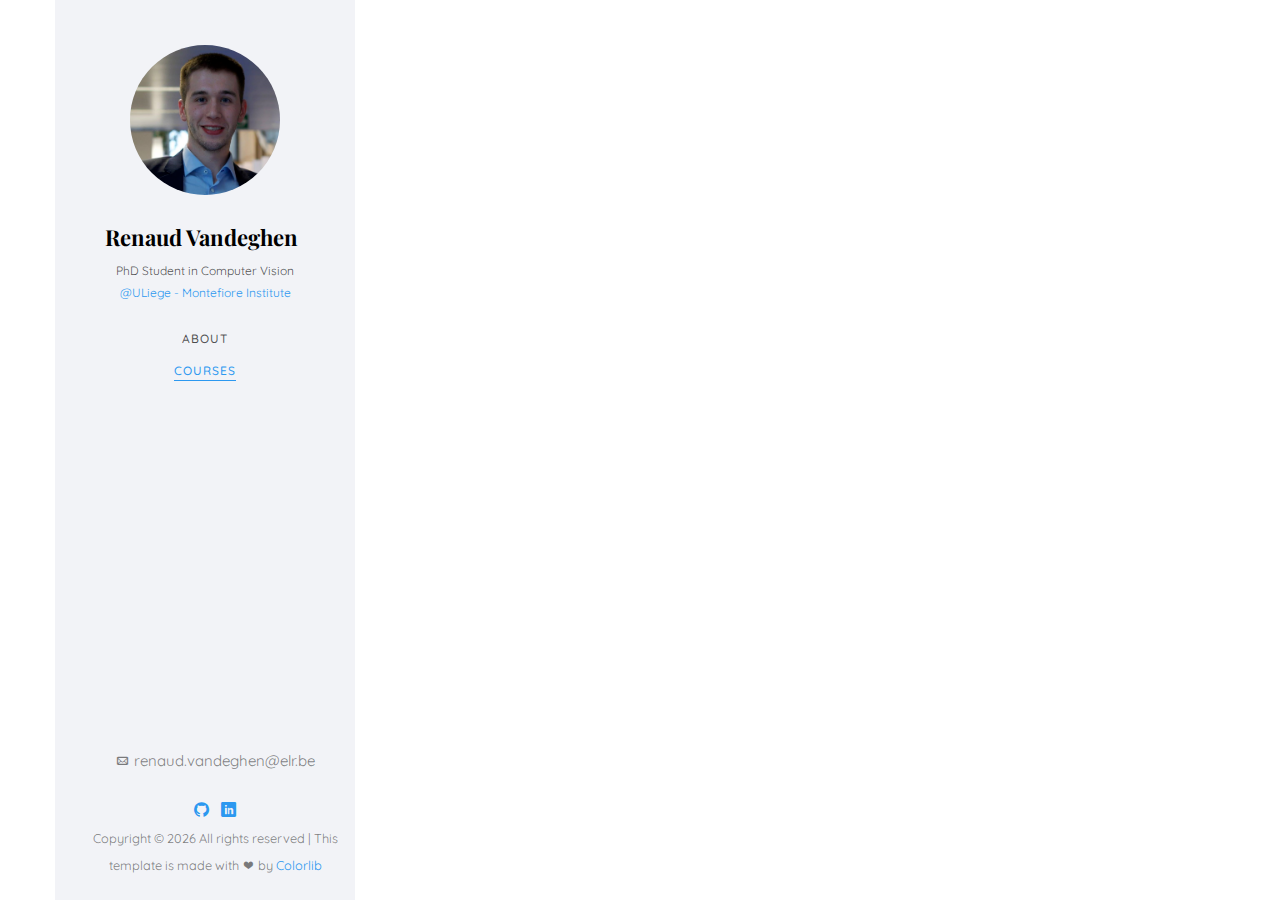
==== commit 57dab8e7: "add courses" ====
--- a/courses.html
+++ b/courses.html
@@ -70,7 +70,7 @@
 					<div class="collapse">
 						<ul>
 							<li><a href="index.html" data-nav-section="about">About</a></li>
-							<li><a href="publications.html" data-nav-section="publications">Publications</a></li>
+							<!-- <li><a href="publications.html" data-nav-section="publications">Publications</a></li> -->
 							<li class="active"><a href="courses.html" data-nav-section="courses">Courses</a></li>
 						</ul>
 					</div>
@@ -82,10 +82,11 @@
 							<!-- <p>Renaud Vandeghen <i class="icon-home"></i></p> -->
 						</div>
 						<ul>
-							<li><a href="https://github.com/rvandeghen" target="_blank" rel="noopener"><i class="icon-github"></i></a>
+							<li><a href="https://github.com/rvandeghen" target="_blank" rel="noopener"><i
+										class="icon-github"></i></a>
 							</li>
-							<li><a href="https://www.linkedin.com/in/renaud-vandeghen/" target="_blank" rel="noopener"><i
-										class="icon-linkedin2"></i></a></li>
+							<li><a href="https://www.linkedin.com/in/renaud-vandeghen/" target="_blank"
+									rel="noopener"><i class="icon-linkedin2"></i></a></li>
 						</ul>
 						<p><small>
 								<!-- Link back to Colorlib can't be removed. Template is licensed under CC BY 3.0. -->
@@ -96,7 +97,6 @@
 								<!-- Link back to Colorlib can't be removed. Template is licensed under CC BY 3.0. -->
 							</small></p>
 					</span>
-
 				</div>
 			</aside>
 			<div id="colorlib-main">
@@ -108,7 +108,27 @@
 									<div class="col-md-12">
 										<div class="about-desc">
 											<span class="heading-meta">Courses</span>
-											<p> Put courses here </p>
+											<div class="course-line">
+												<label>ELEN0017 - Analysis and Design of Telecommunications Systems</label>
+												<span>
+													<a href="https://orbi.uliege.be/handle/2268/170889">Slides</a>
+													<a href="https://orbi.uliege.be/handle/2268/239453">Exercices</a>
+												</span>
+											</div>
+											<div class="course-line">
+												<label>ELEN0016 - Computer Vision</label>
+												<span>
+													<a href="https://orbi.uliege.be/handle/2268/184667">Slides</a>
+													<a href="https://orbi.uliege.be/handle/2268/239453">Exercices</a>
+												</span>
+											</div>
+											<div class="course-line">
+												<label>ELEN0008 - Principes des télécommunications analogiques et numériques</label>
+												<span>
+													<a href="https://orbi.uliege.be/handle/2268/1812">Slides</a>
+													<a href="https://orbi.uliege.be/handle/2268/233407">Exercices</a>
+												</span>
+											</div>
 										</div>
 									</div>
 								</div>
--- a/css/style.css
+++ b/css/style.css
@@ -1733,4 +1733,9 @@
   opacity: 0;
 }
 
+.course-line {
+  display: flex;
+  flex-direction: column;
+}
+
 /*# sourceMappingURL=style.css.map */
